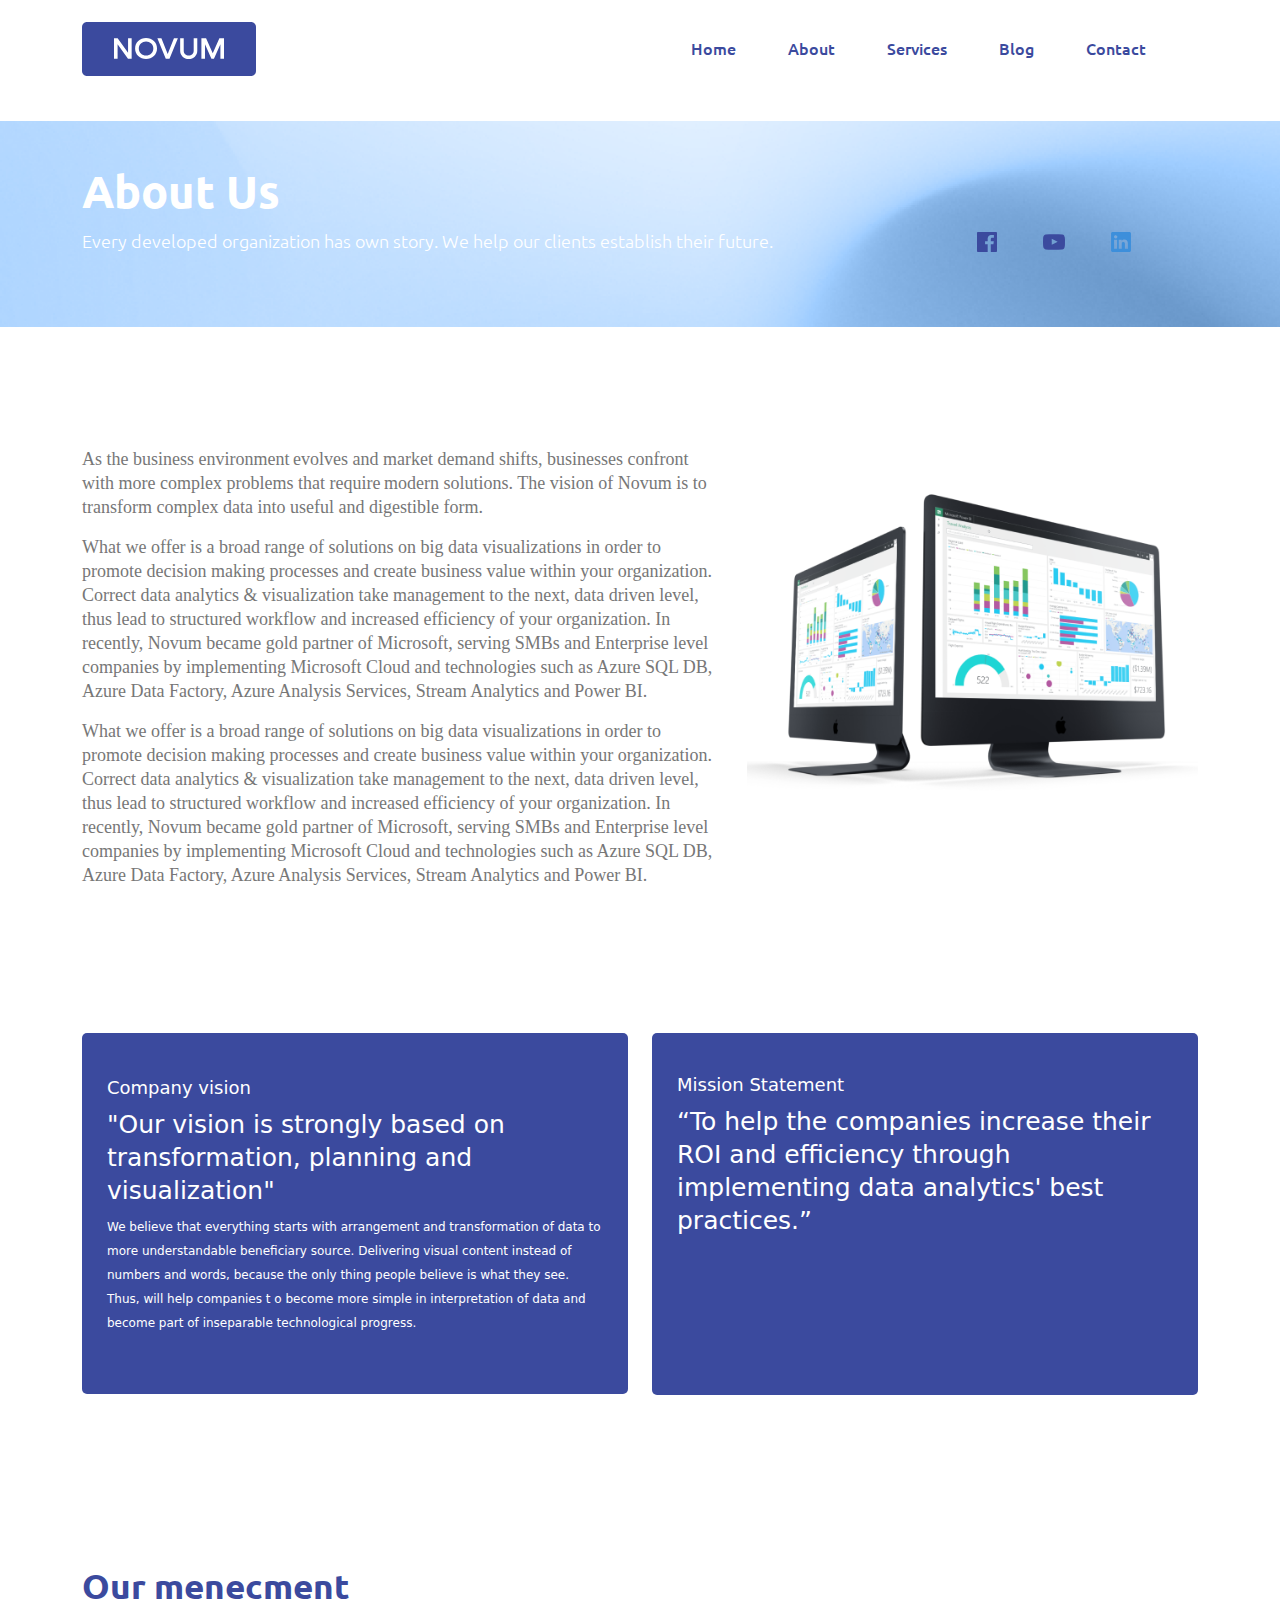
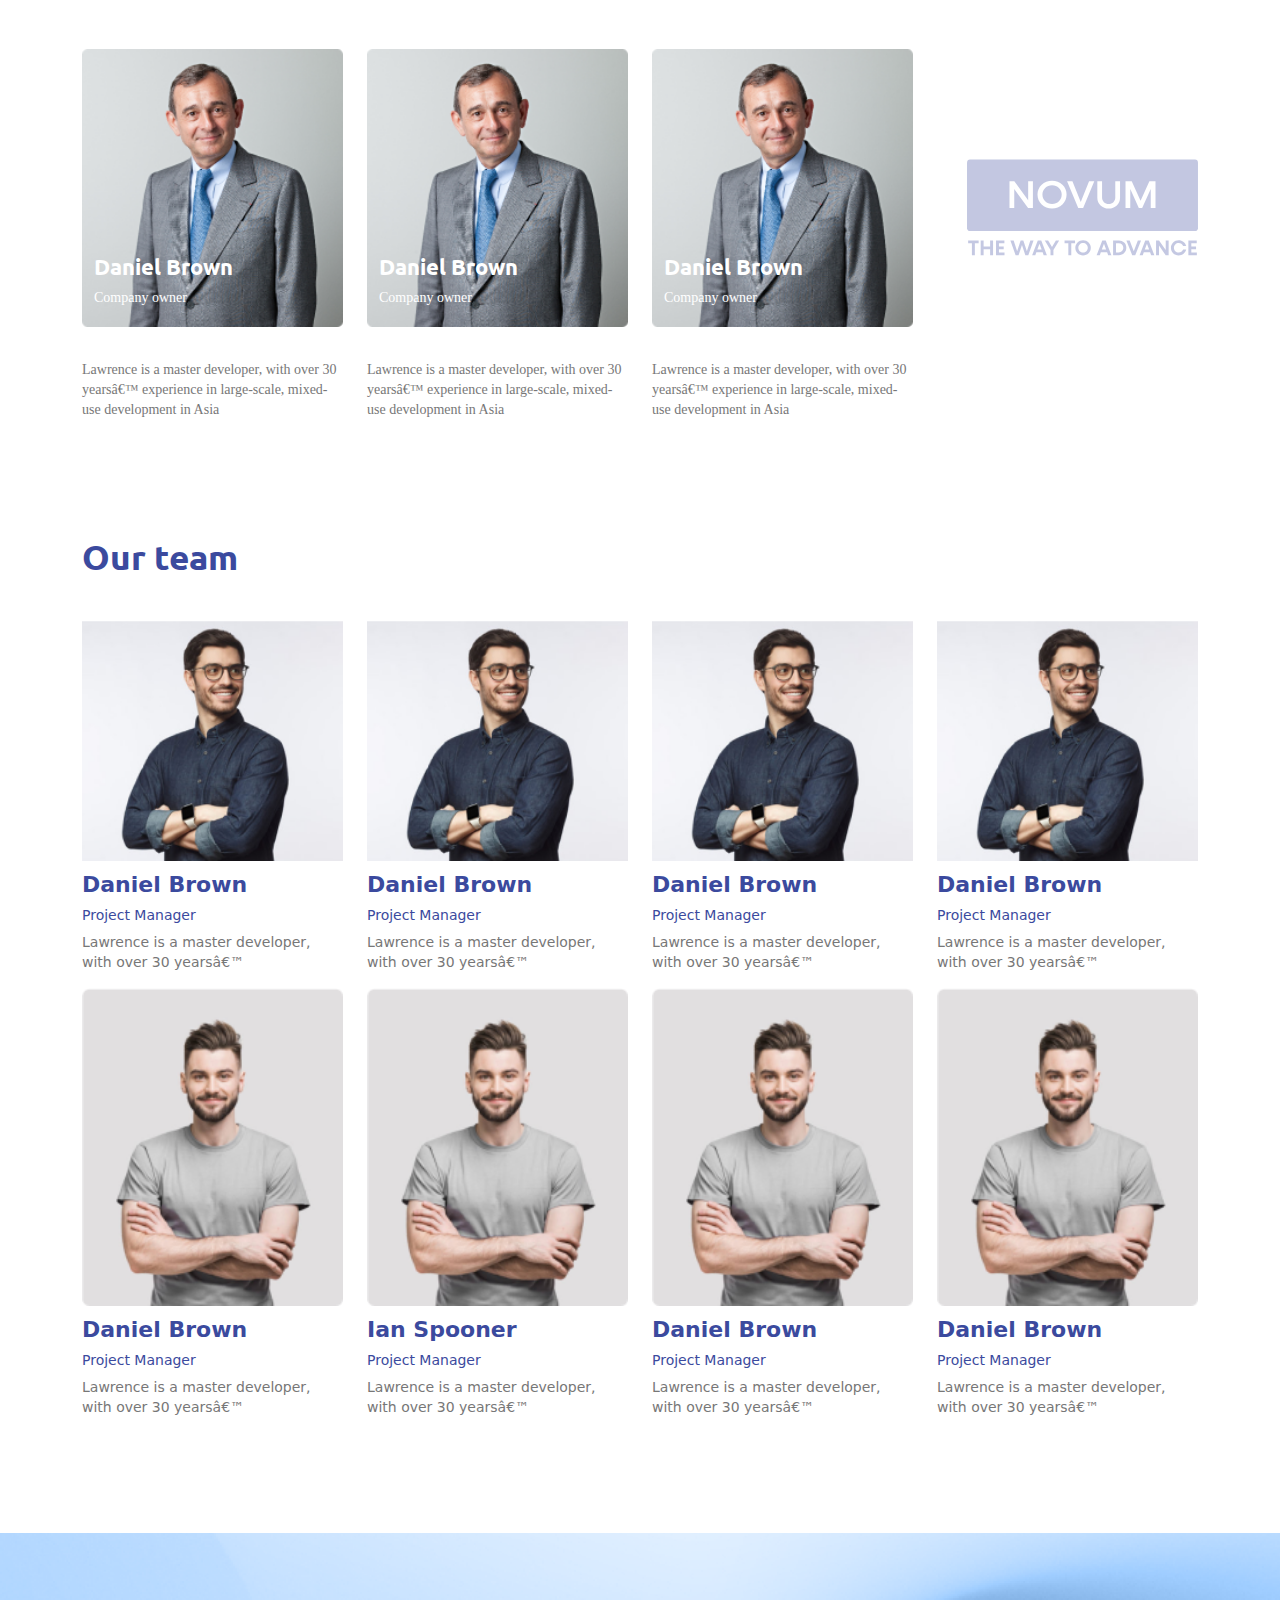
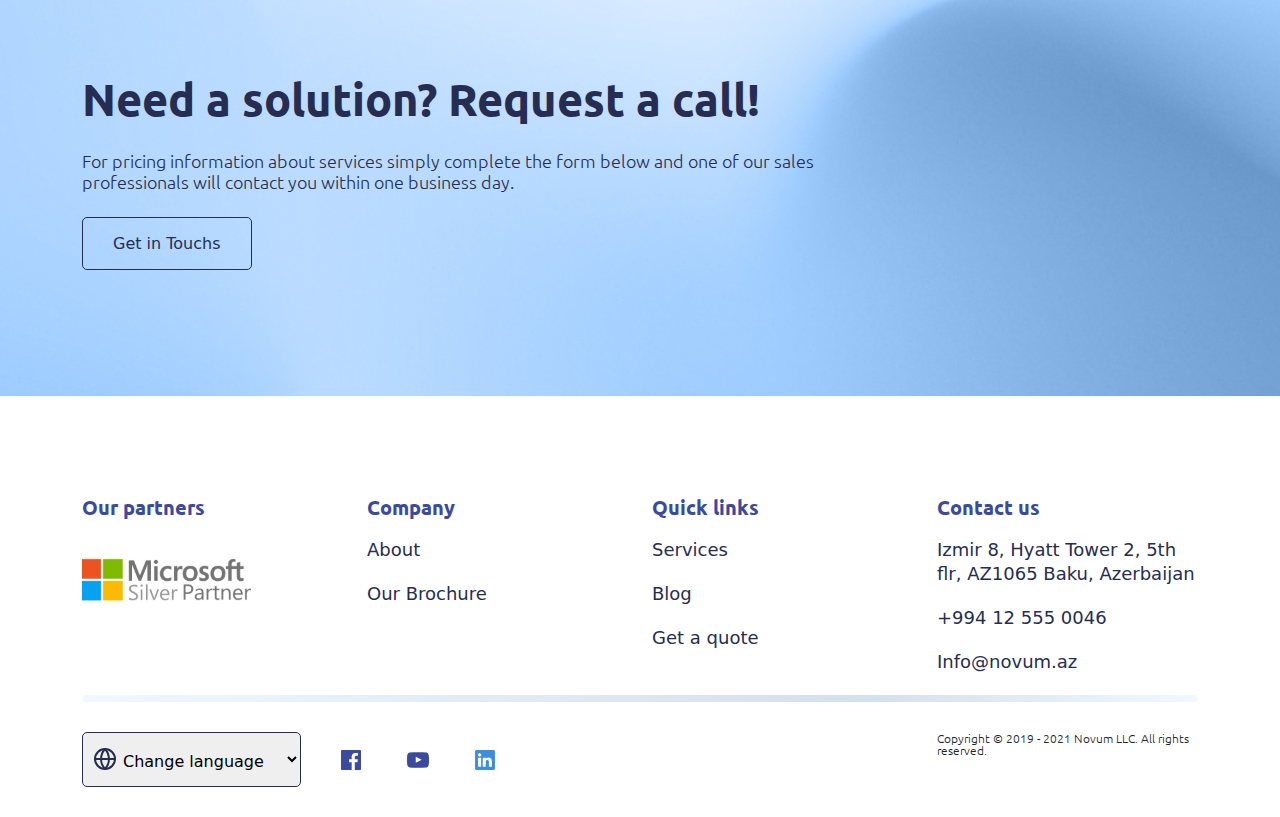
==== about.html @ 6d7b8674 "novumda request-inner sehifesini hazirladim" ====
<!DOCTYPE html>
<html lang="en">
<head>
    <meta charset="UTF-8">
    <meta http-equiv="X-UA-Compatible" content="IE=edge">
    <meta name="viewport" content="width=device-width, initial-scale=1.0">
    <link rel="stylesheet" href="./css/font.css">
    <link rel="stylesheet" href="./css/bootstrap.min.css">
    <link rel="stylesheet" href="./css/import.css">
    <title>Document</title>
</head>
<body>
      <!-- header-block -->
      <header>
        <div class="container">
          <nav>
            <a href="index.html"><img src="./image/novumlogo.svg" alt=""></a>
            <ul>
              <li><a href="index.html">Home</a></li>
              <li><a href="about.html">About</a></li>
              <li><a href="service.html">Services</a></li>
              <li><a href="blog.html">Blog</a></li>
              <li><a href="contact.html">Contact</a></li>
              <li><a href="" class="burger-menu"><img src="./image/menu (1).png" alt="" width="24px"></a></li>
   
            </ul>
          </nav>
        </div>
   
   
       </header>
    <!-- header-block -->


    <!-- about-us -->
    <section class="about-us ">
        <div class="about-inner">
            <div class="container">
                <div class="row">
                    <div class="col-lg-9">
                        <div class="about-text">
                            <h1>About Us</h1>
                            <p>Every developed organization has own story. We help our clients establish their future.</p>
                        </div>
                    </div>
                    <div class="col-lg-3">
                        <div class="social">
                            <a href=""><img src="./image/fb.svg" alt=""></a>
                            <a href=""><img src="./image/youtube.svg" alt=""></a>
                            <a href=""><img src="./image/inn.svg" alt=""></a>
                        </div>
                    </div>
                </div>
            </div>
        </div>
    </section>
    <!-- about-us -->

    <!-- mac-block -->
  <section class="mac-block">
      <div class="container">
          <div class="row">
              <div class="col-lg-7">
                  <div class="mac-text">
                    <p>As the business environment evolves and market
                         demand shifts, businesses confront with more complex problems that require modern solutions.
                         The vision of Novum is to transform complex data into 
                         useful and digestible form.</p>
                    <p>What we offer is a broad range of solutions
                         on big data visualizations in order to promote decision making processes and create business 
                         value within your organization. Correct data analytics & visualization take management to the next, data driven level, thus lead to structured workflow and increased efficiency of your organization. In recently, Novum became gold partner of Microsoft, serving SMBs and Enterprise level companies by implementing Microsoft Cloud and technologies such as Azure SQL DB,
                         Azure Data Factory, Azure Analysis Services, Stream Analytics and Power BI.</p> 
                    <p>What we offer is a broad range of solutions on big data visualizations in order to promote decision making processes and create business value within your organization. Correct data analytics & visualization take management to the next, data driven level, thus lead to structured workflow and increased efficiency of your organization. In recently, Novum became 
                        gold partner of Microsoft, serving SMBs and Enterprise 
                        level companies by implementing Microsoft Cloud and technologies such as Azure
                         SQL DB, Azure Data Factory, Azure Analysis Services,
                          Stream Analytics and Power BI.</p>        
                  </div>
              </div>

              <div class="col-lg-5">
                 <div class="mac-image">
                     <img src="./image/mac.png" alt="" width="100%">
                 </div>

              </div>
          </div>
      </div>
  </section>
    <!-- mac-block -->


    <!-- vision-block -->
  <section class="vision-block">
      <div class="container">
          <div class="row">
              <div class="col-lg-6">
                  <div class="vision-inner">
                      <h5>Company vision</h5>
                      <h3>"Our vision is strongly based on transformation, planning and visualization"</h3>
                      <p>We believe that everything starts with arrangement and transformation of data to more understandable beneficiary source. 
                          Delivering visual content instead of numbers 
                          and words, because the only thing people 
                          believe is what they see. Thus, will help companies t
                          o become more simple in interpretation of data and become part of inseparable technological 
                          progress.</p>
                  </div>
              </div>

              <div class="col-lg-6">
                  <div class="vs">
                      <h5>Mission Statement</h5>
                     <h3>“To help the companies increase their ROI and 
                         efficiency through implementing data analytics' best practices.”</h3>
                  </div>
              </div>
          </div>
      </div>
  </section>
    <!-- vision-block -->

 <!-- menecment-section -->
<section class="menecment-block">
    <div class="container">
       <h1>Our  menecment</h1>     
            <div class="row">
                <div class="col-lg-3">
                    <div class="image-menec">
                        <img src="./image/kisi.png" alt="" width="100%" >
                        <div class="menec-text">
                            <h4>Daniel Brown</h4>
                            <p>Company owner</p>
                        </div>
                    </div>
                    <div class="bottom-text">
                        <p>Lawrence is a master developer,
                             with over 30 yearsâ€™ experience in large-scale,
                              mixed-use development in Asia</p>
                    </div>
                </div>
                <div class="col-lg-3">
                    <div class="image-menec">
                        <img src="./image/kisi.png" alt="" width="100%" >
                        <div class="menec-text">
                            <h4>Daniel Brown</h4>
                            <p>Company owner</p>
                        </div>
                    </div>
                    <div class="bottom-text">
                        <p>Lawrence is a master developer,
                             with over 30 yearsâ€™ experience in large-scale,
                              mixed-use development in Asia</p>
                    </div>
                </div>
                <div class="col-lg-3">
                    <div class="image-menec">
                        <img src="./image/kisi.png" alt="" width="100%" >
                        <div class="menec-text">
                            <h4>Daniel Brown</h4>
                            <p>Company owner</p>
                        </div>
                    </div>
                    <div class="bottom-text">
                        <p>Lawrence is a master developer,
                             with over 30 yearsâ€™ experience in large-scale,
                              mixed-use development in Asia</p>
                    </div>
                </div>
                <div class="col-lg-3">
                    <div class="image-nov">
                        <img src="./image/iiiii.svg" alt="" width="100%">
                    </div>
                </div>
            </div>
       
       
   
   
    </div>
</section>
  <!-- menecment-section -->

<!-- Our-team-block -->
    <section class="our-team-block">
        <div class="container">
            <h1>Our team</h1>
            <div class="row">
                <div class="col-lg-3">
                    <div class="image-our">
                        <img src="./image/daniel.png" alt="" width="100%">
                    </div>
                    <div class="text-our">
                        <h5>Daniel Brown</h5>
                        <h6>Project Manager</h6>
                        <p>Lawrence is a master developer, with over 30 yearsâ€™</p>
                    </div>
                </div>
                <div class="col-lg-3">
                    <div class="image-our">
                        <img src="./image/daniel.png" alt="" width="100%">
                    </div>
                    <div class="text-our">
                        <h5>Daniel Brown</h5>
                        <h6>Project Manager</h6>
                        <p>Lawrence is a master developer, with over 30 yearsâ€™</p>
                    </div>
                </div>
                <div class="col-lg-3">
                    <div class="image-our">
                        <img src="./image/daniel.png" alt="" width="100%">
                    </div>
                    <div class="text-our">
                        <h5>Daniel Brown</h5>
                        <h6>Project Manager</h6>
                        <p>Lawrence is a master developer, with over 30 yearsâ€™</p>
                    </div>
                </div>
                <div class="col-lg-3">
                    <div class="image-our">
                        <img src="./image/daniel.png" alt="" width="100%">
                    </div>
                    <div class="text-our">
                        <h5>Daniel Brown</h5>
                        <h6>Project Manager</h6>
                        <p>Lawrence is a master developer, with over 30 yearsâ€™</p>
                    </div>
                </div>
                <div class="col-lg-3">
                    <div class="image-our">
                        <img src="./image/mask.png" alt="" width="100%">
                    </div>
                    <div class="text-our">
                        <h5>Daniel Brown</h5>
                        <h6>Project Manager</h6>
                        <p>Lawrence is a master developer, with over 30 yearsâ€™</p>
                    </div>
                </div>
                <div class="col-lg-3">
                    <div class="image-our">
                        <img src="./image/mask.png" alt="" width="100%">
                    </div>
                    <div class="text-our">
                        <h5>Ian Spooner</h5>
                        <h6>Project Manager</h6>
                        <p>Lawrence is a master developer, with over 30 yearsâ€™</p>
                    </div>
                </div>
                <div class="col-lg-3">
                    <div class="image-our">
                        <img src="./image/mask.png" alt="" width="100%">
                    </div>
                    <div class="text-our">
                        <h5>Daniel Brown</h5>
                        <h6>Project Manager</h6>
                        <p>Lawrence is a master developer, with over 30 yearsâ€™</p>
                    </div>
                </div>
                <div class="col-lg-3">
                    <div class="image-our">
                        <img src="./image/mask.png" alt="" width="100%">
                    </div>
                    <div class="text-our">
                        <h5>Daniel Brown</h5>
                        <h6>Project Manager</h6>
                        <p>Lawrence is a master developer, with over 30 yearsâ€™</p>
                    </div>
                </div>
                
            </div>
        </div>
    </section>

<!-- Our-team-block -->

    <!-- solution-block -->
    <section class="solution-block">
        <div class="container">
          <div class="row">
            <div class="col-lg-8">
              <div class="solution-text">
                <h1>Need a solution? Request a call!</h1>
                <p>For pricing information about services simply complete the form
                  below and one of our sales professionals will contact you within one business day.</p>
                  <a href="">Get in Touchs</a>
              </div>
            </div>
          </div>
        </div>
      </section>
     <!-- solution-block -->

        <!-- footer-block -->
     <footer>
    <div class="footer-block">
      <div class="container">
        <div class="row">
          <div class="col-lg-3">
            <div class="footer-inner">
              <h3>Our partners</h3>
              <a href=""><img src="./image/microsoft.svg" alt=""></a>
            </div>
          </div>
          <div class="col-lg-3">
            <ul class="list">
              <h3>Company</h3>
              <li><a href="">About</a></li>
              <li><a href="">Our Brochure</a></li>
            </ul>
          </div>
          <div class="col-lg-3">
            <ul class="list">
              <h3>Quick links</h3>
              <li><a href="">Services</a></li>
              <li><a href="">Blog</a></li>
              <li><a href="">Get a quote</a></li>
            </ul>
          </div>
          <div class="col-lg-3">
            <ul class="list">
            <h3>Contact us</h3>
            <li> 
              <a href="">Izmir 8, Hyatt Tower 2, 5th flr, AZ1065
              Baku, Azerbaijan</a>
            </li>
            <li>
              <a href="tell +994 12 555 0046">+994 12 555 0046</a>
            </li>
            <li><a href="mailto Info@novum.az">Info@novum.az</a></li>
          </ul>
          
          </div>
  
        </div>
        <hr>
      </div>
    </div>
    <div class="footer-bottom">
      <div class="container">
       <div class="row">
         <div class="col-lg-9">
           <div class=" gl d-flex align-items-center">
             <select name="" id="">
                 <option value="">Change language</option>
                 <option value="">En</option>
                 <option value="">Ru</option>
                 <option value="">Az</option>
             </select>
             <div class="global">
                <a href=""><img src="./image/fb.svg" alt=""></a>
                <a href=""><img src="./image/youtube.svg" alt=""></a>
                <a href=""><img src="./image/inn.svg" alt=""></a>
              </div>
           </div>
           
         </div>
        <div class="col-lg-3">
          <div class="text">
            <p>Copyright © 2019 - 2021 Novum LLC. All rights reserved.</p>
          </div>
        </div>
       </div>
      </div>
    </div>
    </footer>
    <!-- footer-block -->



  <script src="./js/bootstrap.min.js"></script>
</body>
</html>
---- css/font.css ----
@font-face{
    font-family:"ub-bold";
    src:url("../fonts/Ubuntu-Bold.ttf")
}
@font-face{
    font-family:"ub-medium";
    src:url("../fonts/Ubuntu-Medium.ttf")
}
@font-face{
    font-family:"ub-light";
    src:url("../fonts/Ubuntu-Light.ttf")
}
@font-face{
    font-family:"ub-regular";
    src:url("../fonts/Ubuntu-Regular.ttf")
}
---- css/import.css ----
header {
  padding: 22px 0;
}
header nav {
  display: flex;
  justify-content: space-between;
  align-items: center;
}
header nav ul {
  display: flex;
}
header nav ul li {
  margin-left: 52px;
}
header nav ul li:hover a {
  border-bottom: 2px dashed;
}
header nav ul li a {
  font-size: 16px;
  line-height: 18px;
  font-weight: 500;
  font-family: "ub-medium";
  color: #3B4A9E;
  transition: ease-out 0.5s;
}
header nav ul li a:hover {
  color: green;
}

footer .footer-block {
  padding-top: 100px;
}
footer .footer-block .footer-inner a img {
  margin-top: 10px;
}
footer .footer-block .footer-inner h3 {
  color: #3B4A9E;
  font-size: 20px;
  line-height: 23px;
  font-weight: 700;
  font-family: "ub-bold";
  margin-bottom: 20px;
}
footer .footer-block .list h3 {
  color: #3B4A9E;
  font-size: 20px;
  line-height: 23px;
  font-weight: 700;
  font-family: "ub-bold";
  margin-bottom: 20px;
}
footer .footer-block .list li {
  margin-bottom: 20px;
}
footer .footer-block .list li a {
  font-size: 18px;
  line-height: 21px;
  font-weight: 300;
  color: #272D51;
}
footer .footer-block hr {
  height: 7px;
  background: linear-gradient(to right, #c5e1ff 0%, #5381b3 70%, #c5e1ff 100%);
  border-radius: 5px;
  border: none;
  margin: 0;
}
footer .footer-bottom {
  padding: 30px 0;
}
footer .footer-bottom .gl select {
  padding: 18px 20px 14px 36px;
  border: 1px solid #272D51;
  box-sizing: border-box;
  border-radius: 5px;
  margin-right: 40px;
  background-image: url("../image/globe.svg");
  background-repeat: no-repeat;
  background-position: 5% center;
}
footer .footer-bottom .global {
  margin-right: 4200;
}
footer .footer-bottom .global a {
  margin-right: 40px;
}
footer .footer-bottom .text p {
  font-size: 12px;
  line-height: 12px;
  font-family: "ub-light";
}

.novum-block {
  background-image: url("../image/bg-image.png");
  background-repeat: no-repeat;
  background-size: cover;
  width: 100%;
  height: 762px;
  padding: 113px 0 80px 0;
  position: relative;
}
.novum-block .advance-text h1 {
  font-size: 45px;
  line-height: 52px;
  font-weight: 700;
  font-family: "ub-bold";
  color: #fff;
  padding-bottom: 25px;
}
.novum-block .advance-text p {
  font-size: 18px;
  line-height: 20px;
  font-weight: 300;
  color: #fff;
  font-family: "ub-light";
  padding-bottom: 46px;
}
.novum-block .button-block .btn {
  border: 1px solid #fff;
  padding: 16px 30px;
  width: 200px;
  outline: none;
  color: #fff;
}
.novum-block .button-block .our-btn {
  margin-right: 20px;
  position: relative;
  z-index: 1;
}
.novum-block .button-block .our-btn::before {
  content: "";
  width: 0;
  height: 100%;
  background-color: #fff;
  position: absolute;
  bottom: 0;
  left: 0;
  transition: ease-in-out 1s;
  z-index: -1;
}
.novum-block .button-block .our-btn:hover:before {
  width: 100%;
}
.novum-block .button-block .our-btn:hover {
  color: #3B4A9E;
}
.novum-block .social-icon {
  display: flex;
  position: absolute;
  right: 100px;
  bottom: 60px;
}
.novum-block .social-icon a {
  margin-left: 20px;
}
.novum-block .social-icon a img {
  background-color: white;
  padding: 5px;
  border-radius: 2px;
  margin-right: 38x;
}

.article-block {
  padding: 120px 0;
  background-image: url("../image/kompimage.png");
  background-repeat: no-repeat;
  background-position: right;
}
.article-block .article-inner .article-text p {
  font-size: 18px;
  line-height: 24px;
  font-weight: 300px;
  font-family: "ub-light";
  color: #777777;
}

.service-block {
  background-color: #E5F1FF;
  padding: 90px 0;
}
.service-block .service-text h1 {
  font-size: 25px;
  line-height: 28px;
  font-weight: 700;
  font-family: "ub-bold";
  color: #3B4A9E;
  margin-bottom: 6px;
}
.service-block .service-text p {
  font-size: 16px;
  line-height: 18px;
  font-weight: 300;
  font-family: "ub-light";
  margin-bottom: 100px;
}
.service-block .service-inner {
  background-color: #fff;
  padding: 50px 30px;
  margin-bottom: 10px;
  border-radius: 5px;
  position: relative;
  transition: ease-in-out 0.5s;
  cursor: pointer;
}
.service-block .service-inner:hover {
  transform: translateY(-10px);
}
.service-block .service-inner .img h3 {
  font-size: 25px;
  line-height: 25px;
  font-weight: 700;
  font-family: "ub-bold";
  color: #3B4A9E;
  margin-top: 18px;
}
.service-block .service-inner .img p {
  font-size: 16px;
  line-height: 18px;
  font-weight: 300;
  font-family: "ub-light";
}
.service-block .service-inner:after {
  content: "";
  width: 0;
  height: 7px;
  background-color: #3B4A9E;
  position: absolute;
  top: 0;
  left: 0;
  transition: ease-in-out 1s;
}
.service-block .service-inner:hover:after {
  width: 356px;
}

.valued-block {
  padding: 170px 0;
  background-image: url("../image/b-image.png"), linear-gradient(#eb01a5, #d13531);
  background-repeat: no-repeat;
  background-size: 100% 100%;
}
.valued-block .text-valued {
  z-index: 999;
}
.valued-block .text-valued h3 {
  font-size: 25px;
  line-height: 28px;
  font-weight: 700;
  font-family: "ub-bold";
  color: #3B4A9E;
}
.valued-block .text-valued p {
  font-size: 16px;
  line-height: 18px;
  font-weight: 300;
  font-family: "ub-light";
  margin-bottom: 22px;
}
.valued-block .valued-image img {
  margin-bottom: 20px;
}
.valued-block .valued-image h3 {
  font-size: 25px;
  line-height: 28px;
  font-weight: 700;
  font-family: "ub-bold";
  color: #3B4A9E;
}
.valued-block .valued-image p {
  font-size: 16px;
  line-height: 18px;
  font-weight: 300;
  font-family: "ub-light";
}

.unicef-block {
  padding: 130px 0;
}

.companies-block {
  background: linear-gradient(180deg, #FFD262 0%, #E3A405 100%);
  padding: 80px 0;
}
.companies-block .companies-text h2 {
  font-size: 45px;
  line-height: 52px;
  font-weight: 700;
  font-family: "ub-bold";
  color: #272D51;
  padding-top: 63px;
  margin-bottom: 20px;
}
.companies-block .companies-text p {
  font-size: 16px;
  line-height: 28px;
  font-weight: 300;
  font-family: "ub-regular";
}
.companies-block .view-block {
  margin-top: 30px;
}
.companies-block .view-block .view-samples {
  background-color: #3B4A9E;
  padding: 16px 32px;
  color: #fff;
  border-radius: 5px;
  margin-right: 60px;
}
.companies-block .view-block a {
  font-size: 16px;
  line-height: 18px;
  font-weight: 300;
  font-family: "ub-regular";
}

.need-section {
  background: linear-gradient(0deg, #3f4c98 0%, #6372c7 100%);
  padding: 140px 0;
}
.need-section .need-text h1 {
  font-size: 45px;
  line-height: 52px;
  font-weight: 700;
  font-family: "ub-bold";
  color: #fff;
  margin-bottom: 25px;
}
.need-section .need-text p {
  font-size: 16px;
  line-height: 28px;
  font-weight: 300;
  font-family: "ub-regular";
  color: #fff;
}
.need-section .downland .prestation {
  background-color: #fff;
  color: #3B4A9E;
  padding: 16px 30px;
  border-radius: 5px;
  margin-right: 60px;
  font-size: 16px;
  line-height: 18px;
  font-weight: 300;
  font-family: "ub-regular";
  transition: ease-in-out 0.5s;
}
.need-section .downland .prestation:hover {
  background-color: #777777;
  color: #fff;
}

.businiess-block {
  padding: 110px 0;
}
.businiess-block .businiess-image {
  position: relative;
  height: 100%;
}
.businiess-block .businiess-image:after {
  content: "";
  width: 100%;
  height: 100%;
  position: absolute;
  top: 0;
  left: 0;
  background: linear-gradient(90.2deg, #180D5B 0.18%, rgba(24, 13, 91, 0) 99.22%);
}
.businiess-block .businiess-image .businiess-text {
  position: absolute;
  top: 40px;
  left: 30px;
  z-index: 999;
}
.businiess-block .businiess-image .businiess-text p {
  font-size: 20px;
  line-height: 20px;
  font-family: "ub-light";
  color: #fff;
}
.businiess-block .businiess-image .businiess-text h3 {
  font-size: 25px;
  line-height: 29px;
  font-family: "ub-bold";
  font-weight: 700;
  color: #fff;
  margin: 31px 0 40px 0;
}
.businiess-block .businiess-image .businiess-text a {
  display: block;
  margin-top: 40px;
  font-size: 18px;
  line-height: 19px;
  font-family: "ub-bold";
  color: #fff;
}
.businiess-block .explore {
  background-color: #CBDEF5;
  padding: 33px;
  border-radius: 5px;
}
.businiess-block .explore h3 {
  color: #272D51;
  font-size: 18px;
  line-height: 20px;
  margin-bottom: 30px;
}
.businiess-block .explore .explore-list li {
  color: #272D51;
  margin-bottom: 20px;
}
.businiess-block .explore .explore-list li a {
  font-size: 16px;
  line-height: 19px;
  color: #272D51;
}
.businiess-block .explore .explore-list li a:hover {
  color: #d13531;
}

.solution-block {
  background-image: url("../image/goy.png");
  padding: 140px 0;
}
.solution-block .solution-text h1 {
  font-size: 45px;
  line-height: 52px;
  font-weight: 700;
  font-family: "ub-bold";
  color: #272D51;
  margin-bottom: 25px;
}
.solution-block .solution-text p {
  font-size: 18px;
  line-height: 21px;
  font-family: "ub-light";
  color: #272D51;
  margin-bottom: 40px;
}
.solution-block .solution-text a {
  color: #272D51;
  border: 1px solid #272D51;
  padding: 16px 30px;
  border-radius: 5px;
  position: relative;
  z-index: 1;
}
.solution-block .solution-text a:after {
  content: "";
  position: absolute;
  bottom: 0;
  left: 0;
  width: 100%;
  height: 0;
  background-color: #272D51;
  transition: ease-in-out 0.5s;
  z-index: -1;
}
.solution-block .solution-text a:hover::after {
  height: 100%;
}
.solution-block .solution-text a:hover {
  color: #fff;
}

.about-us {
  padding: 22px 0 60px 0;
}
.about-us .about-inner {
  background-image: url("../image/goy.png");
  padding: 43px 0 60px 0;
}
.about-us .about-text h1 {
  font-size: 45px;
  line-height: 54px;
  color: #fff;
  font-family: "ub-bold";
  margin-bottom: 12px;
}
.about-us .about-text p {
  font-size: 18px;
  line-height: 21px;
  color: #fff;
  font-family: "ub-light";
}
.about-us .social {
  transform: translateY(65px);
}
.about-us .social a {
  margin-left: 40px;
}

.service-about {
  padding: 0;
}

.mac-block {
  padding: 60px 0;
}
.mac-block .mac-text p {
  font-size: 18px;
  line-height: 24px;
  color: #777777;
  font-family: "ub-leght";
}

.vision-block {
  padding: 70px 0;
}
.vision-block .vision-inner {
  background-color: #3B4A9E;
  border-radius: 5px;
  padding: 43px 25px;
}
.vision-block .vision-inner h5 {
  font-size: 18px;
  line-height: 24px;
  color: #fff;
}
.vision-block .vision-inner h3 {
  font-size: 25px;
  line-height: 33px;
  color: #fff;
}
.vision-block .vision-inner p {
  font-size: 12px;
  line-height: 24px;
  color: #fff;
}
.vision-block .vs {
  padding: 40px 25px 150px;
  background-color: #3B4A9E;
  border-radius: 5px;
}
.vision-block .vs h5 {
  font-size: 18px;
  line-height: 24px;
  color: #fff;
}
.vision-block .vs h3 {
  font-size: 25px;
  line-height: 33px;
  color: #fff;
}

.menecment-block {
  padding: 100px 0;
}
.menecment-block h1 {
  font-size: 35px;
  line-height: 42px;
  color: #3B4A9E;
  font-family: "ub-bold";
  margin-bottom: 42px;
}
.menecment-block .image-menec {
  overflow: hidden;
  cursor: pointer;
  position: relative;
}
.menecment-block .image-menec img {
  transition: ease-in-out 0.5s;
}
.menecment-block .image-menec img:hover {
  transform: scale(1.1);
}
.menecment-block .image-menec .menec-text {
  position: absolute;
  bottom: 5px;
  padding-left: 12px;
}
.menecment-block .image-menec .menec-text h4 {
  font-size: 22px;
  line-height: 28px;
  font-family: "ub-bold";
  color: #fff;
}
.menecment-block .image-menec .menec-text p {
  font-size: 14px;
  line-height: 17px;
  font-family: "ub-leght";
  color: #fff;
}
.menecment-block .bottom-text p {
  color: #777777;
  font-size: 14px;
  line-height: 20px;
  font-family: "ub-leght";
  margin-top: 33px;
}
.menecment-block .image-nov {
  transform: translateY(110px);
  padding-left: 30px;
}
.menecment-block .image-nov h5 {
  color: #3B4A9E;
  opacity: 0.3;
  font-size: 37px;
  line-height: 44px;
  font-weight: bold;
  font-family: "ub-bold";
}

.our-team-block {
  padding-bottom: 100px;
}
.our-team-block h1 {
  font-size: 35px;
  line-height: 42px;
  color: #3B4A9E;
  font-family: "ub-bold";
  margin-bottom: 42px;
}
.our-team-block .image-our {
  overflow: hidden;
  cursor: pointer;
  margin-bottom: 10px;
}
.our-team-block .image-our img {
  transition: ease-in-out 0.5s;
}
.our-team-block .image-our img:hover {
  transform: scale(1.1);
}
.our-team-block .text-our h5 {
  font-size: 22px;
  line-height: 28px;
  font-weight: bold;
  color: #3B4A9E;
}
.our-team-block .text-our h6 {
  font-size: 14px;
  line-height: 17px;
  color: #3B4A9E;
}
.our-team-block .text-our p {
  font-size: 14px;
  line-height: 20px;
  color: #777777;
}

.client-block {
  padding-top: 80px;
}
.client-block .row {
  margin-bottom: 50px;
}
.client-block h1 {
  font-size: 35px;
  line-height: 42px;
  color: #3B4A9E;
  font-family: "ub-bold";
  margin-bottom: 42px;
}

.microsoft-block {
  padding: 80px 0;
}
.microsoft-block .collection {
  margin-bottom: 30px;
}
.microsoft-block .collection a {
  position: relative;
  display: block;
  width: 100%;
  height: 100%;
  overflow: hidden;
}
.microsoft-block .collection a .collection-text {
  position: absolute;
  top: 20px;
  z-index: 999;
  left: 20px;
}
.microsoft-block .collection a .collection-text p {
  font-size: 15px;
  line-height: 15px;
  color: #fff;
  font-family: "ub-regular";
  margin-bottom: 7px;
}
.microsoft-block .collection a .collection-text h4 {
  font-size: 16px;
  line-height: 19px;
  color: #fff;
  font-family: "ub-bold";
}
.microsoft-block .collection a:after {
  content: "";
  width: 100%;
  height: 100%;
  position: absolute;
  top: 0;
  left: 0;
  background-image: url("../image/hhhhh.png");
  background-repeat: no-repeat;
  background-size: 100% 100%;
}
.microsoft-block .collection a:hover img {
  transform: scale(1.2);
  transition: ease-in-out 0.5s;
}
.microsoft-block .collection a:hover p {
  color: red;
  font-size: 20px;
}
.microsoft-block .two-block a {
  display: block;
  width: 100%;
  height: 100%;
  position: relative;
  overflow: hidden;
}
.microsoft-block .two-block a .collection-text {
  position: absolute;
  bottom: 10px;
  left: 10px;
  z-index: 999;
}
.microsoft-block .two-block a .collection-text p {
  font-size: 15px;
  line-height: 15px;
  color: #fff;
  font-family: "ub-regular";
  margin-bottom: 7px;
}
.microsoft-block .two-block a .collection-text h4 {
  font-size: 16px;
  line-height: 19px;
  color: #fff;
  font-family: "ub-bold";
}
.microsoft-block .two-block a:after {
  content: "";
  width: 100%;
  height: 100%;
  position: absolute;
  top: 0;
  left: 0;
  background-image: url("../image/hhhhh.png");
  background-repeat: no-repeat;
  background-size: 100% 100%;
}
.microsoft-block .two-block a:hover img {
  transform: scale(1.2);
  transition: ease-in-out 0.5s;
}
.microsoft-block .two-block a:hover p {
  color: yellow;
  font-size: 20px;
}

.assist-block {
  padding: 90px 0;
}
.assist-block .contact-form {
  padding-right: 90px;
}
.assist-block .contact-form h1 {
  color: #3B4A9E;
  font-size: 35px;
  line-height: 42px;
  font-family: "ub-bold";
  margin-bottom: 50px;
}
.assist-block .contact-form form .form-inner {
  margin-bottom: 60px;
}
.assist-block .contact-form form .form-inner label {
  font-size: 15px;
  line-height: 14px;
  color: #3B4A9E;
  font-family: "ub-regular";
  width: 100%;
  margin-bottom: 15px;
}
.assist-block .contact-form form .form-inner input {
  border: none;
  border-bottom: 1px solid #3B4A9E;
  width: 100%;
  padding: 15px 0;
  outline: none;
}
.assist-block .contact-form form .form-inner input::placeholder {
  color: #272D51;
}
.assist-block .contact-form form .form-inner textarea {
  width: 100%;
  border: none;
  border-bottom: 1px solid #3B4A9E;
  resize: none;
  height: 40px;
  outline: none;
}
.assist-block .contact-form form .form-inner textarea::placeholder {
  color: #272D51;
}
.assist-block .contact-form form .form-inner select {
  border: none;
  border-bottom: 1px solid #3B4A9E;
  padding: 17px 0;
}
.assist-block .contact-form input[type=submit] {
  background-color: #3B4A9E;
  color: #fff;
  padding: 16px 23px;
  border: none;
  border-radius: 5px;
}
.assist-block .form-right {
  padding-top: 70px;
}
.assist-block .form-right .form-box {
  margin-bottom: 45px;
}
.assist-block .form-right .form-box h5 {
  font-size: 16px;
  line-height: 19px;
  font-family: "ub-bold";
  color: #3B4A9E;
  margin-bottom: 15px;
}
.assist-block .form-right .form-box p {
  color: #272D51;
  font-size: 16px;
  line-height: 20px;
  font-family: "ub-regular";
}
.assist-block .form-right .form-box a {
  font-size: 16px;
  line-height: 19px;
  font-family: "ub-regular";
  color: #272D51;
}
.assist-block .form-right p {
  color: #272D51;
  font-size: 16px;
  line-height: 26px;
  font-family: "ub-leght";
}

@media (max-width: 767px) {
  header nav ul li {
    display: none;
  }

  .novum-block {
    padding: 48px 0 32px 0;
  }
  .novum-block .advance-inner .advance-text h1 {
    font-size: 25px;
    line-height: 27px;
    margin-bottom: 14px;
    padding-bottom: 0;
  }
  .novum-block .advance-inner .advance-text p {
    padding-bottom: 0;
    font-size: 14px;
    line-height: 24px;
  }
  .novum-block .advance-inner .button-block .btn {
    width: 280px;
  }
  .novum-block .advance-inner .button-block .our-btn {
    margin-bottom: 20px;
  }

  .article-block {
    width: 100%;
  }
}
@media (min-width: 767px) {
  header nav ul .burger-menu {
    display: none;
  }
}
* {
  margin: 0;
  padding: 0;
  box-sizing: border-box;
}

ul {
  margin: 0;
  padding: 0;
}
ul li {
  list-style: none;
}

a {
  text-decoration: none;
}

/*# sourceMappingURL=import.css.map */
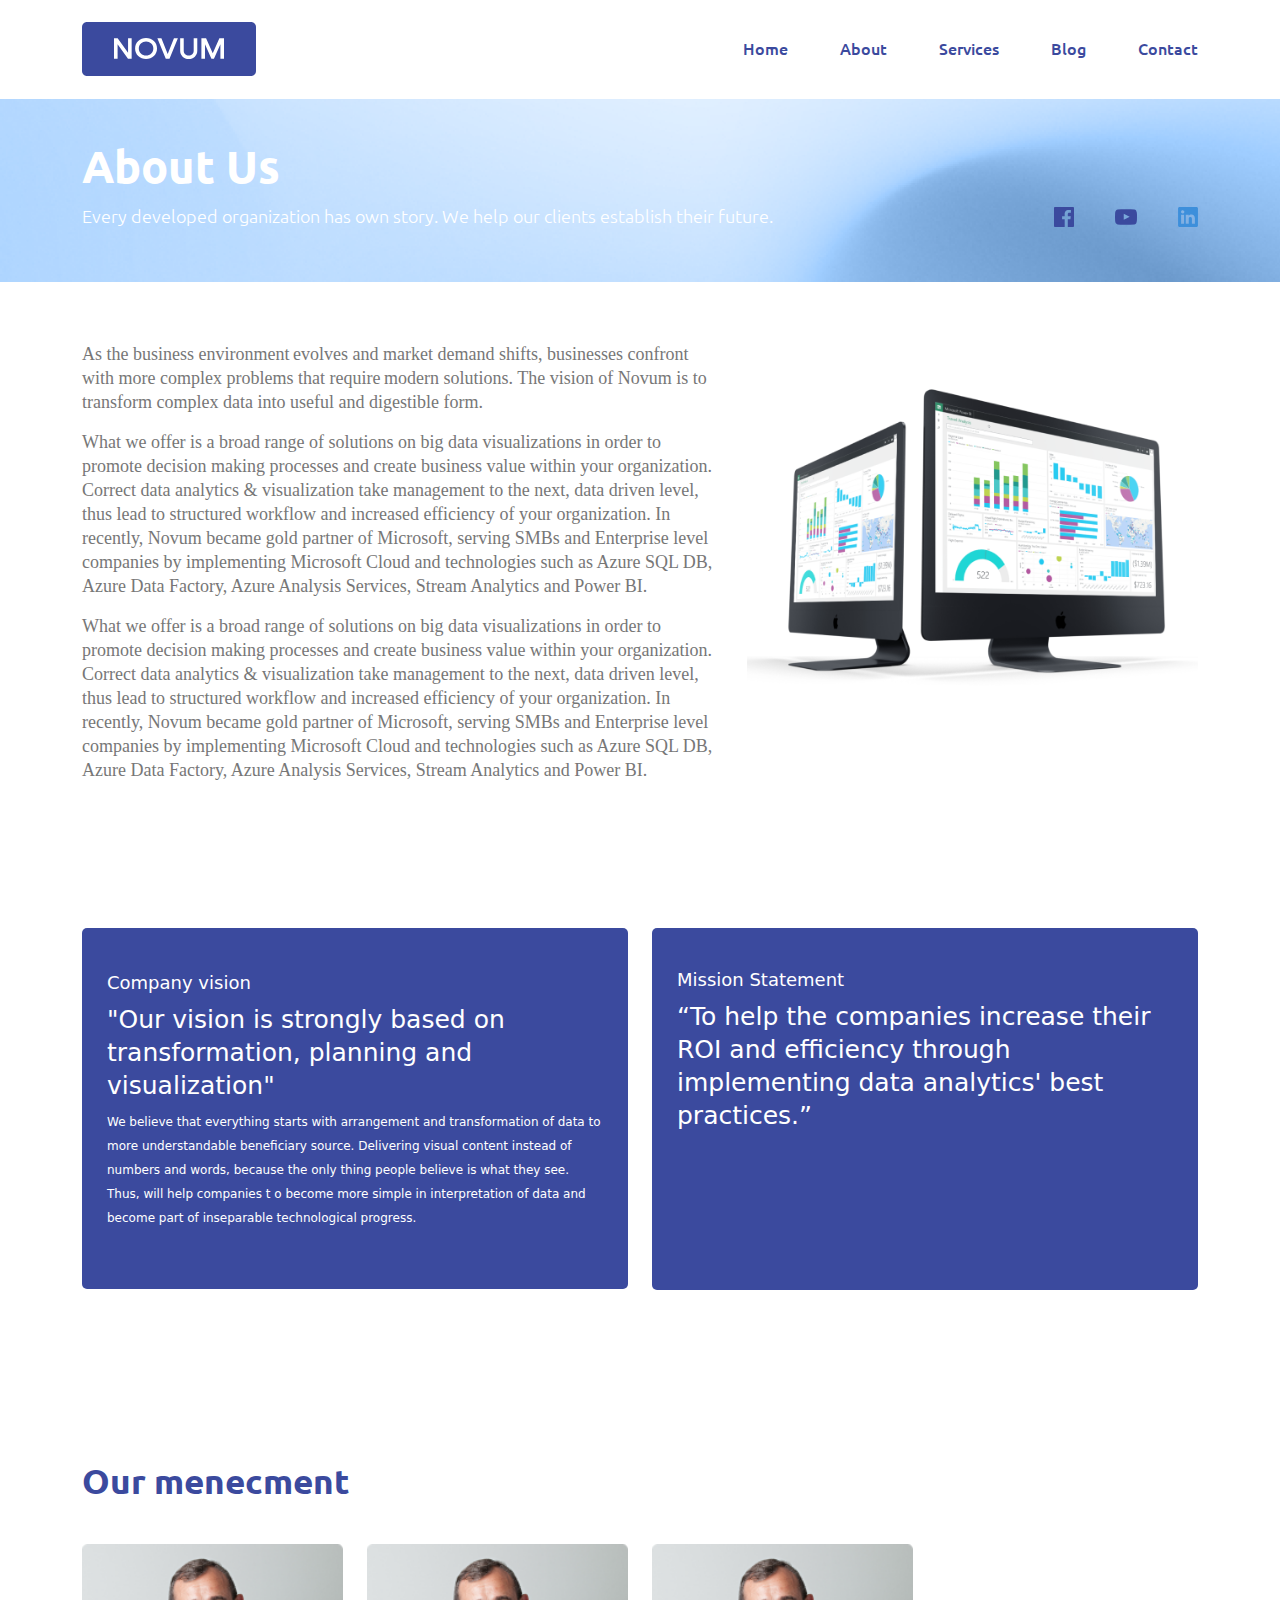
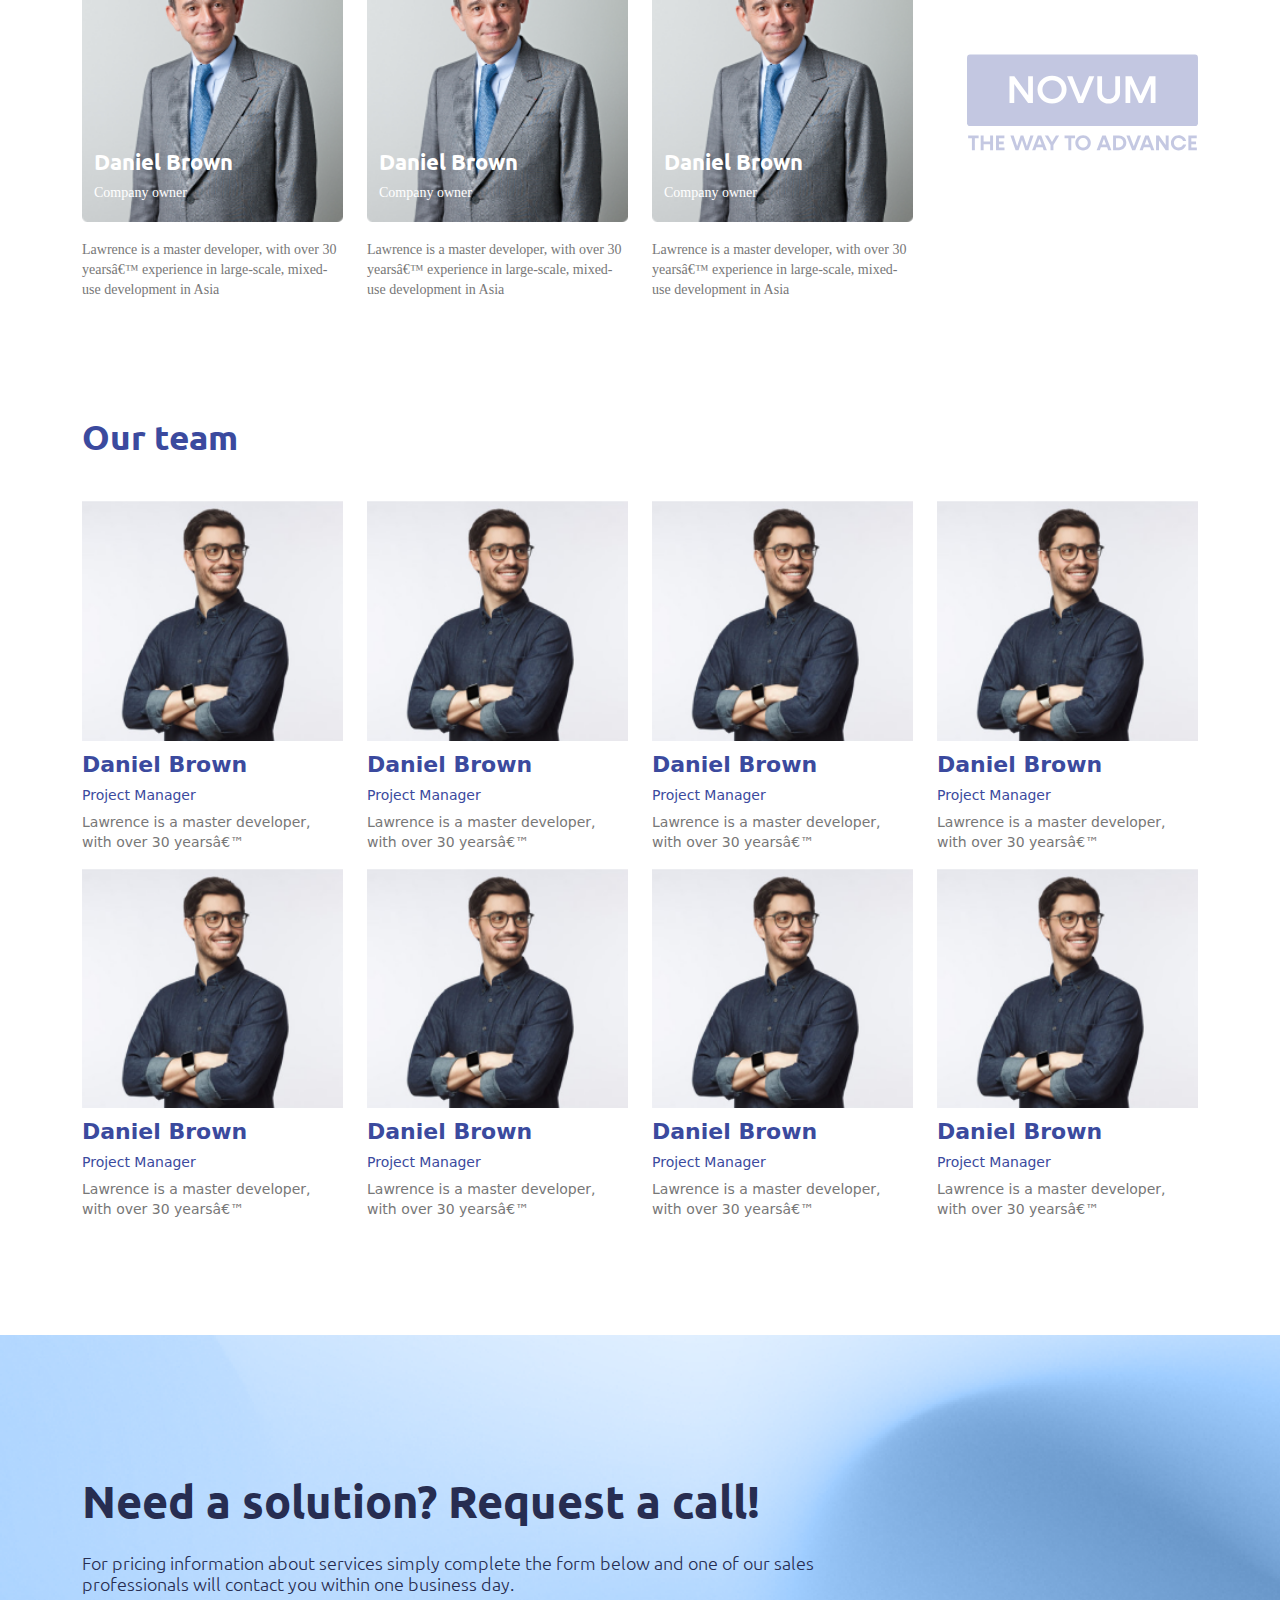
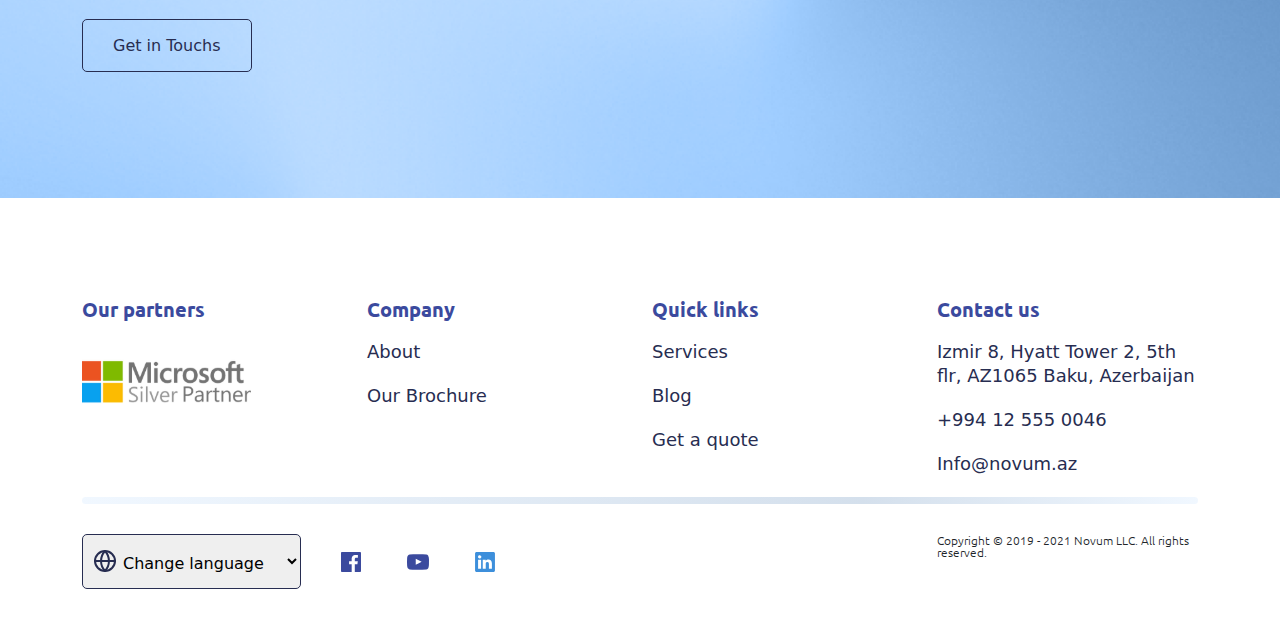
==== commit 0f6fa356: "Novum project finish" ====
--- a/about.html
+++ b/about.html
@@ -21,7 +21,7 @@
               <li><a href="service.html">Services</a></li>
               <li><a href="blog.html">Blog</a></li>
               <li><a href="contact.html">Contact</a></li>
-              <li><a href="" class="burger-menu"><img src="./image/menu (1).png" alt="" width="24px"></a></li>
+              <li class="burger-menu"><a href=""><img src="./image/burger-menu.svg" alt="" width="24px"></a></li>
    
             </ul>
           </nav>
@@ -33,22 +33,20 @@
 
 
     <!-- about-us -->
-    <section class="about-us ">
-        <div class="about-inner">
-            <div class="container">
-                <div class="row">
-                    <div class="col-lg-9">
-                        <div class="about-text">
-                            <h1>About Us</h1>
-                            <p>Every developed organization has own story. We help our clients establish their future.</p>
-                        </div>
-                    </div>
-                    <div class="col-lg-3">
-                        <div class="social">
-                            <a href=""><img src="./image/fb.svg" alt=""></a>
-                            <a href=""><img src="./image/youtube.svg" alt=""></a>
-                            <a href=""><img src="./image/inn.svg" alt=""></a>
-                        </div>
+    <section class="about-inner">
+        <div class="container">
+            <div class="row">
+                <div class="col-lg-9">
+                    <div class="about-text">
+                        <h1>About Us</h1>
+                        <p>Every developed organization has own story. We help our clients establish their future.</p>
+                    </div>
+                </div>
+                <div class="col-lg-3">
+                    <div class="social">
+                        <a href=""><img src="./image/fb.svg" alt=""></a>
+                        <a href=""><img src="./image/youtube.svg" alt=""></a>
+                        <a href=""><img src="./image/inn.svg" alt=""></a>
                     </div>
                 </div>
             </div>
@@ -125,47 +123,54 @@
        <h1>Our  menecment</h1>     
             <div class="row">
                 <div class="col-lg-3">
-                    <div class="image-menec">
-                        <img src="./image/kisi.png" alt="" width="100%" >
-                        <div class="menec-text">
-                            <h4>Daniel Brown</h4>
-                            <p>Company owner</p>
-                        </div>
-                    </div>
-                    <div class="bottom-text">
-                        <p>Lawrence is a master developer,
-                             with over 30 yearsâ€™ experience in large-scale,
-                              mixed-use development in Asia</p>
-                    </div>
+                   <div class="menec-inner">
+                        <div class="image-menec">
+                            <img src="./image/kisi.png" alt="" width="100%" >
+                            <div class="menec-text">
+                                <h4>Daniel Brown</h4>
+                                <p>Company owner</p>
+                            </div>
+                        </div>
+                        <div class="bottom-text">
+                            <p>Lawrence is a master developer,
+                                with over 30 yearsâ€™ experience in large-scale,
+                                mixed-use development in Asia</p>
+                        </div>
+                   </div>
                 </div>
                 <div class="col-lg-3">
-                    <div class="image-menec">
-                        <img src="./image/kisi.png" alt="" width="100%" >
-                        <div class="menec-text">
-                            <h4>Daniel Brown</h4>
-                            <p>Company owner</p>
-                        </div>
-                    </div>
-                    <div class="bottom-text">
-                        <p>Lawrence is a master developer,
-                             with over 30 yearsâ€™ experience in large-scale,
-                              mixed-use development in Asia</p>
-                    </div>
-                </div>
-                <div class="col-lg-3">
-                    <div class="image-menec">
-                        <img src="./image/kisi.png" alt="" width="100%" >
-                        <div class="menec-text">
-                            <h4>Daniel Brown</h4>
-                            <p>Company owner</p>
-                        </div>
-                    </div>
-                    <div class="bottom-text">
-                        <p>Lawrence is a master developer,
-                             with over 30 yearsâ€™ experience in large-scale,
-                              mixed-use development in Asia</p>
-                    </div>
-                </div>
+                    <div class="menec-inner">
+                     <div class="image-menec">
+                         <img src="./image/kisi.png" alt="" width="100%" >
+                         <div class="menec-text">
+                             <h4>Daniel Brown</h4>
+                             <p>Company owner</p>
+                         </div>
+                     </div>
+                     <div class="bottom-text">
+                         <p>Lawrence is a master developer,
+                              with over 30 yearsâ€™ experience in large-scale,
+                               mixed-use development in Asia</p>
+                     </div>
+                    </div>
+                 </div>
+                 <div class="col-lg-3">
+                    <div class="menec-inner">
+                     <div class="image-menec">
+                         <img src="./image/kisi.png" alt="" width="100%" >
+                         <div class="menec-text">
+                             <h4>Daniel Brown</h4>
+                             <p>Company owner</p>
+                         </div>
+                     </div>
+                     <div class="bottom-text">
+                         <p>Lawrence is a master developer,
+                              with over 30 yearsâ€™ experience in large-scale,
+                               mixed-use development in Asia</p>
+                     </div>
+                    </div>
+                 </div>
+              
                 <div class="col-lg-3">
                     <div class="image-nov">
                         <img src="./image/iiiii.svg" alt="" width="100%">
@@ -185,84 +190,100 @@
         <div class="container">
             <h1>Our team</h1>
             <div class="row">
-                <div class="col-lg-3">
-                    <div class="image-our">
-                        <img src="./image/daniel.png" alt="" width="100%">
-                    </div>
-                    <div class="text-our">
-                        <h5>Daniel Brown</h5>
-                        <h6>Project Manager</h6>
-                        <p>Lawrence is a master developer, with over 30 yearsâ€™</p>
-                    </div>
-                </div>
-                <div class="col-lg-3">
-                    <div class="image-our">
-                        <img src="./image/daniel.png" alt="" width="100%">
-                    </div>
-                    <div class="text-our">
-                        <h5>Daniel Brown</h5>
-                        <h6>Project Manager</h6>
-                        <p>Lawrence is a master developer, with over 30 yearsâ€™</p>
-                    </div>
-                </div>
-                <div class="col-lg-3">
-                    <div class="image-our">
-                        <img src="./image/daniel.png" alt="" width="100%">
-                    </div>
-                    <div class="text-our">
-                        <h5>Daniel Brown</h5>
-                        <h6>Project Manager</h6>
-                        <p>Lawrence is a master developer, with over 30 yearsâ€™</p>
-                    </div>
-                </div>
-                <div class="col-lg-3">
-                    <div class="image-our">
-                        <img src="./image/daniel.png" alt="" width="100%">
-                    </div>
-                    <div class="text-our">
-                        <h5>Daniel Brown</h5>
-                        <h6>Project Manager</h6>
-                        <p>Lawrence is a master developer, with over 30 yearsâ€™</p>
-                    </div>
-                </div>
-                <div class="col-lg-3">
-                    <div class="image-our">
-                        <img src="./image/mask.png" alt="" width="100%">
-                    </div>
-                    <div class="text-our">
-                        <h5>Daniel Brown</h5>
-                        <h6>Project Manager</h6>
-                        <p>Lawrence is a master developer, with over 30 yearsâ€™</p>
-                    </div>
-                </div>
-                <div class="col-lg-3">
-                    <div class="image-our">
-                        <img src="./image/mask.png" alt="" width="100%">
-                    </div>
-                    <div class="text-our">
-                        <h5>Ian Spooner</h5>
-                        <h6>Project Manager</h6>
-                        <p>Lawrence is a master developer, with over 30 yearsâ€™</p>
-                    </div>
-                </div>
-                <div class="col-lg-3">
-                    <div class="image-our">
-                        <img src="./image/mask.png" alt="" width="100%">
-                    </div>
-                    <div class="text-our">
-                        <h5>Daniel Brown</h5>
-                        <h6>Project Manager</h6>
-                        <p>Lawrence is a master developer, with over 30 yearsâ€™</p>
-                    </div>
-                </div>
-                <div class="col-lg-3">
-                    <div class="image-our">
-                        <img src="./image/mask.png" alt="" width="100%">
-                    </div>
-                    <div class="text-our">
-                        <h5>Daniel Brown</h5>
-                        <h6>Project Manager</h6>
-                        <p>Lawrence is a master developer, with over 30 yearsâ€™</p>
+                <div class="col-lg-3 col-sm-6 col-6">
+                    <div class="our-inner">
+                        <div class="image-our">
+                            <img src="./image/daniel.png" alt="" width="100%">
+                        </div>
+                        <div class="text-our">
+                            <h5>Daniel Brown</h5>
+                            <h6>Project Manager</h6>
+                            <p>Lawrence is a master developer, with over 30 yearsâ€™</p>
+                        </div>
+                    </div>
+                </div>
+                <div class="col-lg-3 col-sm-6 col-6">
+                    <div class="our-inner">
+                        <div class="image-our">
+                            <img src="./image/daniel.png" alt="" width="100%">
+                        </div>
+                        <div class="text-our">
+                            <h5>Daniel Brown</h5>
+                            <h6>Project Manager</h6>
+                            <p>Lawrence is a master developer, with over 30 yearsâ€™</p>
+                        </div>
+                    </div>
+                </div>
+                <div class="col-lg-3 col-sm-6 col-6">
+                    <div class="our-inner">
+                        <div class="image-our">
+                            <img src="./image/daniel.png" alt="" width="100%">
+                        </div>
+                        <div class="text-our">
+                            <h5>Daniel Brown</h5>
+                            <h6>Project Manager</h6>
+                            <p>Lawrence is a master developer, with over 30 yearsâ€™</p>
+                        </div>
+                    </div>
+                </div>
+                <div class="col-lg-3 col-sm-6 col-6">
+                    <div class="our-inner">
+                        <div class="image-our">
+                            <img src="./image/daniel.png" alt="" width="100%">
+                        </div>
+                        <div class="text-our">
+                            <h5>Daniel Brown</h5>
+                            <h6>Project Manager</h6>
+                            <p>Lawrence is a master developer, with over 30 yearsâ€™</p>
+                        </div>
+                    </div>
+                </div>
+                <div class="col-lg-3 col-sm-6 col-6">
+                    <div class="our-inner">
+                        <div class="image-our">
+                            <img src="./image/daniel.png" alt="" width="100%">
+                        </div>
+                        <div class="text-our">
+                            <h5>Daniel Brown</h5>
+                            <h6>Project Manager</h6>
+                            <p>Lawrence is a master developer, with over 30 yearsâ€™</p>
+                        </div>
+                    </div>
+                </div>
+                <div class="col-lg-3 col-sm-6 col-6">
+                    <div class="our-inner">
+                        <div class="image-our">
+                            <img src="./image/daniel.png" alt="" width="100%">
+                        </div>
+                        <div class="text-our">
+                            <h5>Daniel Brown</h5>
+                            <h6>Project Manager</h6>
+                            <p>Lawrence is a master developer, with over 30 yearsâ€™</p>
+                        </div>
+                    </div>
+                </div>
+                <div class="col-lg-3 col-sm-6 col-6">
+                    <div class="our-inner">
+                        <div class="image-our">
+                            <img src="./image/daniel.png" alt="" width="100%">
+                        </div>
+                        <div class="text-our">
+                            <h5>Daniel Brown</h5>
+                            <h6>Project Manager</h6>
+                            <p>Lawrence is a master developer, with over 30 yearsâ€™</p>
+                        </div>
+                    </div>
+                </div>
+                <div class="col-lg-3 col-sm-6 col-6">
+                    <div class="our-inner">
+                        <div class="image-our">
+                            <img src="./image/daniel.png" alt="" width="100%">
+                        </div>
+                        <div class="text-our">
+                            <h5>Daniel Brown</h5>
+                            <h6>Project Manager</h6>
+                            <p>Lawrence is a master developer, with over 30 yearsâ€™</p>
+                        </div>
                     </div>
                 </div>
                 
@@ -281,7 +302,7 @@
                 <h1>Need a solution? Request a call!</h1>
                 <p>For pricing information about services simply complete the form
                   below and one of our sales professionals will contact you within one business day.</p>
-                  <a href="">Get in Touchs</a>
+                  <a href="request-inner.html">Get in Touchs</a>
               </div>
             </div>
           </div>
@@ -290,78 +311,84 @@
      <!-- solution-block -->
 
         <!-- footer-block -->
-     <footer>
-    <div class="footer-block">
-      <div class="container">
-        <div class="row">
-          <div class="col-lg-3">
-            <div class="footer-inner">
-              <h3>Our partners</h3>
-              <a href=""><img src="./image/microsoft.svg" alt=""></a>
-            </div>
-          </div>
-          <div class="col-lg-3">
-            <ul class="list">
-              <h3>Company</h3>
-              <li><a href="">About</a></li>
-              <li><a href="">Our Brochure</a></li>
-            </ul>
-          </div>
-          <div class="col-lg-3">
-            <ul class="list">
-              <h3>Quick links</h3>
-              <li><a href="">Services</a></li>
-              <li><a href="">Blog</a></li>
-              <li><a href="">Get a quote</a></li>
-            </ul>
-          </div>
-          <div class="col-lg-3">
-            <ul class="list">
-            <h3>Contact us</h3>
-            <li> 
-              <a href="">Izmir 8, Hyatt Tower 2, 5th flr, AZ1065
-              Baku, Azerbaijan</a>
-            </li>
-            <li>
-              <a href="tell +994 12 555 0046">+994 12 555 0046</a>
-            </li>
-            <li><a href="mailto Info@novum.az">Info@novum.az</a></li>
-          </ul>
+        <footer>
+            <div class="footer-block">
+              <div class="container">
+                <div class="row">
+                  <div class="col-lg-3 col-12 col-sm-12">
+                    <div class="footer-inner">
+                      <h3>Our partners</h3>
+                      <a href=""><img src="./image/microsoft.svg" alt=""></a>
+                    </div>
+                  </div>
+                  <div class="col-lg-3 col-6 col-sm-6">
+                    <div class="footer-inner">
+                      <h3>Company</h3>
+                      <ul class="list">
+                        <li><a href="">About</a></li>
+                        <li><a href="">Our Brochure</a></li>
+                      </ul>
+                    </div>
+                  </div>
+                  <div class="col-lg-3 col-sm-6 col-6">
+                    <div class="footer-inner">
+                      <h3>Quick links</h3>
+                      <ul class="list">
+                        <li><a href="">Services</a></li>
+                        <li><a href="">Blog</a></li>
+                        <li><a href="">Get a quote</a></li>
+                      </ul>
+                    </div>
+                  </div>
+                  <div class="col-lg-3 col-sm-12 col-12">
+                    <div class="footer-inner">
+                      <h3>Contact us</h3>
+                      <ul class="list">
+                        <li> 
+                          <a href="">Izmir 8, Hyatt Tower 2, 5th flr, AZ1065
+                          Baku, Azerbaijan</a>
+                        </li>
+                        <li>
+                          <a href="tell +994 12 555 0046">+994 12 555 0046</a>
+                        </li>
+                        <li><a href="mailto Info@novum.az">Info@novum.az</a></li>
+                      </ul>
+                    </div>
+                  
+                  </div>
           
-          </div>
-  
-        </div>
-        <hr>
-      </div>
-    </div>
-    <div class="footer-bottom">
-      <div class="container">
-       <div class="row">
-         <div class="col-lg-9">
-           <div class=" gl d-flex align-items-center">
-             <select name="" id="">
-                 <option value="">Change language</option>
-                 <option value="">En</option>
-                 <option value="">Ru</option>
-                 <option value="">Az</option>
-             </select>
-             <div class="global">
-                <a href=""><img src="./image/fb.svg" alt=""></a>
-                <a href=""><img src="./image/youtube.svg" alt=""></a>
-                <a href=""><img src="./image/inn.svg" alt=""></a>
-              </div>
-           </div>
-           
-         </div>
-        <div class="col-lg-3">
-          <div class="text">
-            <p>Copyright © 2019 - 2021 Novum LLC. All rights reserved.</p>
-          </div>
-        </div>
-       </div>
-      </div>
-    </div>
-    </footer>
+                </div>
+                <hr>
+              </div>
+            </div>
+            <div class="footer-bottom">
+              <div class="container">
+               <div class="row">
+                 <div class="col-lg-9 col-12">
+                   <div class=" gl d-flex align-items-center">
+                     <select name="" id="">
+                         <option value="">Change language</option>
+                         <option value="">En</option>
+                         <option value="">Ru</option>
+                         <option value="">Az</option>
+                     </select>
+                     <div class="global">
+                        <a href=""><img src="./image/fb.svg" alt=""></a>
+                        <a href=""><img src="./image/youtube.svg" alt=""></a>
+                        <a href=""><img src="./image/inn.svg" alt=""></a>
+                      </div>
+                   </div>
+                   
+                 </div>
+                <div class="col-lg-3 col-12">
+                  <div class="text">
+                    <p>Copyright © 2019 - 2021 Novum LLC. All rights reserved.</p>
+                  </div>
+                </div>
+               </div>
+              </div>
+            </div>
+            </footer>
     <!-- footer-block -->
 
 
--- a/css/import.css
+++ b/css/import.css
@@ -162,9 +162,7 @@
 
 .article-block {
   padding: 120px 0;
-  background-image: url("../image/kompimage.png");
-  background-repeat: no-repeat;
-  background-position: right;
+  position: relative;
 }
 .article-block .article-inner .article-text p {
   font-size: 18px;
@@ -172,6 +170,13 @@
   font-weight: 300px;
   font-family: "ub-light";
   color: #777777;
+}
+.article-block .image-box {
+  position: absolute;
+  right: 0;
+}
+.article-block .image-box img {
+  width: 100%;
 }
 
 .service-block {
@@ -204,6 +209,7 @@
 }
 .service-block .service-inner:hover {
   transform: translateY(-10px);
+  margin-top: 7px;
 }
 .service-block .service-inner .img h3 {
   font-size: 25px;
@@ -256,8 +262,11 @@
   font-family: "ub-light";
   margin-bottom: 22px;
 }
-.valued-block .valued-image img {
-  margin-bottom: 20px;
+.valued-block .valued-image span {
+  font-weight: 700;
+  font-size: 45px;
+  line-height: 52px;
+  color: #3B4A9E;
 }
 .valued-block .valued-image h3 {
   font-size: 25px;
@@ -347,6 +356,9 @@
 .need-section .downland .prestation:hover {
   background-color: #777777;
   color: #fff;
+}
+.need-section .need-image img {
+  width: 100%;
 }
 
 .businiess-block {
@@ -368,7 +380,8 @@
 .businiess-block .businiess-image .businiess-text {
   position: absolute;
   top: 40px;
-  left: 30px;
+  left: 0;
+  padding-left: 30px;
   z-index: 999;
 }
 .businiess-block .businiess-image .businiess-text p {
@@ -462,30 +475,29 @@
   color: #fff;
 }
 
-.about-us {
-  padding: 22px 0 60px 0;
-}
-.about-us .about-inner {
+.about-inner {
   background-image: url("../image/goy.png");
-  padding: 43px 0 60px 0;
-}
-.about-us .about-text h1 {
+  padding: 40px 0;
+}
+.about-inner .about-text h1 {
   font-size: 45px;
   line-height: 54px;
   color: #fff;
   font-family: "ub-bold";
   margin-bottom: 12px;
 }
-.about-us .about-text p {
+.about-inner .about-text p {
   font-size: 18px;
   line-height: 21px;
   color: #fff;
   font-family: "ub-light";
 }
-.about-us .social {
+.about-inner .social {
+  display: flex;
+  justify-content: flex-end;
   transform: translateY(65px);
 }
-.about-us .social a {
+.about-inner .social a {
   margin-left: 40px;
 }
 
@@ -585,7 +597,7 @@
   font-size: 14px;
   line-height: 20px;
   font-family: "ub-leght";
-  margin-top: 33px;
+  margin-top: 18px;
 }
 .menecment-block .image-nov {
   transform: translateY(110px);
@@ -641,15 +653,18 @@
 .client-block {
   padding-top: 80px;
 }
-.client-block .row {
-  margin-bottom: 50px;
-}
 .client-block h1 {
   font-size: 35px;
   line-height: 42px;
   color: #3B4A9E;
   font-family: "ub-bold";
   margin-bottom: 42px;
+}
+.client-block .iconn {
+  margin-bottom: 30px;
+}
+.client-block .iconn a img {
+  width: 100%;
 }
 
 .microsoft-block {
@@ -691,9 +706,9 @@
   position: absolute;
   top: 0;
   left: 0;
-  background-image: url("../image/hhhhh.png");
-  background-repeat: no-repeat;
-  background-size: 100% 100%;
+  background: white;
+  background: linear-gradient(0deg, white 36%, #608ec0 100%);
+  opacity: 0.5;
 }
 .microsoft-block .collection a:hover img {
   transform: scale(1.2);
@@ -736,9 +751,9 @@
   position: absolute;
   top: 0;
   left: 0;
-  background-image: url("../image/hhhhh.png");
-  background-repeat: no-repeat;
-  background-size: 100% 100%;
+  background: white;
+  background: linear-gradient(0deg, white 36%, #608ec0 100%);
+  opacity: 0.5;
 }
 .microsoft-block .two-block a:hover img {
   transform: scale(1.2);
@@ -797,14 +812,14 @@
 .assist-block .contact-form form .form-inner select {
   border: none;
   border-bottom: 1px solid #3B4A9E;
-  padding: 17px 0;
+  padding: 18px 0;
 }
 .assist-block .contact-form input[type=submit] {
   background-color: #3B4A9E;
   color: #fff;
   padding: 16px 23px;
   border: none;
-  border-radius: 5px;
+  border-radius: 4px;
 }
 .assist-block .form-right {
   padding-top: 70px;
@@ -838,38 +853,441 @@
   font-family: "ub-leght";
 }
 
+.block-inner {
+  padding-top: 90px;
+}
+.block-inner .block-image {
+  width: 100%;
+  height: 467px;
+  position: relative;
+  margin-bottom: 44px;
+}
+.block-inner .block-image:after {
+  content: "";
+  position: absolute;
+  top: 0;
+  left: 0;
+  background-image: url("../image/gggggg.png");
+  background-size: 100% 100%;
+  background-repeat: no-repeat;
+  width: 100%;
+  height: 100%;
+}
+.block-inner .block-image img {
+  width: 100%;
+  height: 100%;
+}
+.block-inner .block-image .block-text {
+  position: absolute;
+  top: 30px;
+  left: 30px;
+  z-index: 999;
+}
+.block-inner .block-image .block-text p {
+  font-size: 20px;
+  line-height: 24px;
+  color: #fff;
+  font-family: "ub-regular";
+}
+.block-inner .block-image .block-text h4 {
+  font-size: 30px;
+  line-height: 36px;
+  color: #fff;
+  font-family: "ub-bold";
+}
+.block-inner p {
+  font-size: 16px;
+  line-height: 22px;
+  color: #272D51;
+  font-family: "ub-leght";
+}
+.block-inner hr {
+  height: 7px;
+  background: linear-gradient(to right, #c5e1ff 0%, #5381b3 70%, #c5e1ff 100%);
+  border-radius: 5px;
+  border: none;
+  margin-top: 80px;
+}
+
+.blog-cart {
+  padding-top: 60px;
+}
+.blog-cart h1 {
+  color: #3B4A9E;
+  font-size: 35px;
+  line-height: 42px;
+  font-family: "ub-bold";
+  margin-bottom: 30px;
+}
+
 @media (max-width: 767px) {
-  header nav ul li {
+  header nav ul li:not(:last-child) {
     display: none;
   }
 
+  .block-inner .block-image img {
+    object-fit: cover;
+  }
+
   .novum-block {
-    padding: 48px 0 32px 0;
+    padding-top: 50px;
+    padding-bottom: 24px;
+    height: 470px;
   }
   .novum-block .advance-inner .advance-text h1 {
-    font-size: 25px;
-    line-height: 27px;
-    margin-bottom: 14px;
-    padding-bottom: 0;
+    font-size: 24px;
+    line-height: 28px;
+    padding-bottom: 14px;
   }
   .novum-block .advance-inner .advance-text p {
-    padding-bottom: 0;
     font-size: 14px;
     line-height: 24px;
-  }
-  .novum-block .advance-inner .button-block .btn {
-    width: 280px;
-  }
-  .novum-block .advance-inner .button-block .our-btn {
+    padding-bottom: 20px;
+  }
+  .novum-block .advance-inner .button-block button {
+    width: 100%;
+    outline: none;
+  }
+  .novum-block .advance-inner .button-block button:first-child {
     margin-bottom: 20px;
   }
+  .novum-block .social-icon {
+    bottom: 20px;
+    right: 32%;
+  }
+
+  .service-block {
+    padding: 30px 0;
+  }
+  .service-block .service-text p {
+    margin-bottom: 30px;
+  }
+  .service-block .service-inner {
+    padding: 30px 15px;
+  }
+
+  .valued-block {
+    padding: 30px 0;
+  }
+
+  .unicef-block {
+    padding: 30px 0;
+  }
+  .unicef-block .unicef-inner {
+    display: flex;
+    justify-content: center;
+    margin-bottom: 20px;
+  }
+
+  .companies-block {
+    padding: 30px 0;
+  }
+  .companies-block .container .row {
+    flex-direction: column-reverse;
+  }
+  .companies-block .companies-inner .companies-text h2 {
+    font-size: 24px;
+    line-height: 32px;
+    margin-bottom: 10px;
+  }
+  .companies-block .companies-inner .view-block a {
+    display: block;
+    text-align: center;
+    margin-right: 0px;
+  }
+  .companies-block .companies-inner .view-block a:last-child {
+    padding: 16px 0;
+    border: 1px solid #3B4A9E;
+    margin-top: 20px;
+  }
+
+  .need-section {
+    padding: 30px 0;
+  }
+  .need-section .container .row {
+    flex-direction: column-reverse;
+  }
+  .need-section .need-text h1 {
+    font-size: 24px;
+    line-height: 32px;
+    margin-bottom: 15px;
+  }
+  .need-section .downland {
+    margin-top: 50px;
+  }
+  .need-section .downland a {
+    width: 100%;
+    display: block;
+    text-align: center;
+    margin-right: 0;
+  }
+  .need-section .downland a:last-child {
+    padding: 16px 0;
+    color: #fff;
+    border-radius: 5px;
+    border: 1px solid #fff;
+    margin-top: 20px;
+  }
+
+  .businiess-block {
+    padding: 30px 0;
+    background-color: #F5F7FF;
+  }
+  .businiess-block .businiess-image, .businiess-block .explore {
+    display: none;
+  }
+  .businiess-block .mobil-block .top {
+    padding: 30px;
+    background-color: #fff;
+    border-radius: 5px;
+    margin-bottom: 20px;
+  }
+  .businiess-block .mobil-block .top h6 {
+    font-weight: 300;
+    font-size: 16px;
+    line-height: 18px;
+    color: #272D51;
+    margin-bottom: 10px;
+  }
+  .businiess-block .mobil-block .top h4 {
+    font-weight: 700;
+    font-size: 20px;
+    line-height: 23px;
+    color: #3B4A9E;
+    margin-bottom: 20px;
+  }
+  .businiess-block .mobil-block .top p {
+    font-weight: 300;
+    font-size: 14px;
+    line-height: 20px;
+    color: #272D51;
+  }
+  .businiess-block .mobil-block .top a {
+    font-weight: 700;
+    font-size: 16px;
+    line-height: 18px;
+    color: #272D51;
+  }
+  .businiess-block .mobil-block .top img {
+    width: 100%;
+    margin-top: 20px;
+  }
+  .businiess-block .mobil-block .bottom {
+    background-color: #CBDEF5;
+    padding: 30px;
+    border-radius: 5px;
+  }
+  .businiess-block .mobil-block .bottom h3 {
+    font-weight: 700;
+    font-size: 18px;
+    line-height: 21px;
+    color: #272D51;
+    margin-bottom: 30px;
+  }
+  .businiess-block .mobil-block .bottom a {
+    font-weight: 300;
+    font-size: 14px;
+    line-height: 16px;
+    color: #272D51;
+    margin-bottom: 24px;
+    display: block;
+  }
+
+  .solution-block {
+    padding: 30px 0;
+  }
+  .solution-block .solution-text h1 {
+    font-size: 24px;
+    line-height: 32px;
+  }
+  .solution-block .solution-text a {
+    display: block;
+    width: 100%;
+    text-align: center;
+  }
+
+  footer .footer-block {
+    padding-top: 30px;
+  }
+  footer .footer-bottom .gl {
+    display: block !important;
+  }
+  footer .footer-bottom .gl select {
+    width: 100%;
+    margin-bottom: 20px;
+    margin-right: 0px;
+    padding-left: 50px;
+  }
+  footer .footer-bottom .gl .global {
+    display: flex;
+    justify-content: center;
+    margin-bottom: 40px;
+  }
+  footer .footer-bottom .text p {
+    text-align: center;
+  }
 
   .article-block {
+    padding: 30px 0;
+  }
+  .article-block .image-box {
+    position: static;
+  }
+  .article-block .image-box .web-image {
+    display: none;
+  }
+  .article-block .container .row {
+    flex-direction: column-reverse;
+  }
+
+  .about-inner {
+    padding: 30px 0;
+  }
+  .about-inner .about-text h1 {
+    font-weight: 600;
+    font-size: 25px;
+    line-height: 30px;
+    margin-bottom: 13px;
+  }
+  .about-inner .social {
+    transform: translateY(0);
+    justify-content: flex-start;
+  }
+  .about-inner .social a {
+    margin-left: 0;
+    margin-right: 20px;
+  }
+
+  .mac-block {
+    padding: 30px 0;
+  }
+  .mac-block .container .row {
+    flex-direction: column-reverse;
+  }
+
+  .vision-block {
+    padding: 30px 0;
+  }
+  .vision-block .vision-inner {
+    margin-bottom: 20px;
+  }
+  .vision-block .vision-inner h5 {
+    margin-bottom: 16px;
+  }
+  .vision-block .vision-inner h3 {
+    margin-bottom: 20px;
+    font-weight: 600;
+    font-size: 20px;
+    line-height: 25px;
+  }
+  .vision-block .vision-inner p {
+    font-weight: 400;
+    font-size: 12px;
+    line-height: 20px;
+  }
+  .vision-block .vs {
+    padding: 19px 25px 87px;
+  }
+
+  .menecment-block {
+    padding: 30px 0;
+  }
+  .menecment-block .container h1 {
+    font-weight: 600;
+    font-size: 25px;
+    line-height: 30px;
+    margin-bottom: 16px;
+  }
+  .menecment-block .bottom-text p {
+    margin-top: 15px;
+  }
+
+  .our-team-block {
+    padding: 30px 0;
+  }
+  .our-team-block .container h1 {
+    font-weight: 600;
+    font-size: 25px;
+    line-height: 30px;
+    margin-bottom: 13px;
+  }
+
+  .image-nov {
+    display: none;
+  }
+
+  .client-block {
+    padding: 30px 0;
+  }
+  .client-block h1 {
+    margin-bottom: 30px;
+  }
+
+  .microsoft-block {
+    padding: 15px 0;
+  }
+  .microsoft-block .two-block {
+    margin-bottom: 20px;
+  }
+
+  .assist-block {
+    padding: 30px 0;
+  }
+  .assist-block .contact-form h1 {
+    font-weight: 600;
+    font-size: 20px;
+    line-height: 24px;
+    font-family: "ub-bold";
+    margin-bottom: 40px;
+  }
+  .assist-block .contact-form form .form-inner {
+    margin-bottom: 40px;
+  }
+  .assist-block .contact-form form input[type=submit] {
     width: 100%;
+    margin-bottom: 40px;
+  }
+  .assist-block .form-right {
+    padding: 20px 0;
+  }
+  .assist-block .form-right .form-box a {
+    display: block;
+  }
+
+  .assist-block .container .form-right p {
+    font-weight: 400;
+    font-size: 14px;
+    line-height: 22px;
+    font-family: "ub-leght";
+  }
+  .assist-block .container .form-right img {
+    height: 327px;
+    object-fit: cover;
+  }
+  .assist-block .contact-form {
+    padding-right: 0;
+  }
+  .assist-block .contact-form form .form-inner select {
+    width: 100%;
+  }
+
+  .requist-block .container .requist-row {
+    flex-direction: column-reverse;
   }
 }
 @media (min-width: 767px) {
   header nav ul .burger-menu {
+    display: none;
+  }
+
+  .article-block {
+    padding: 30px 0;
+  }
+  .article-block .image-box .mobil-image {
+    display: none;
+  }
+
+  .mobil-block {
     display: none;
   }
 }
